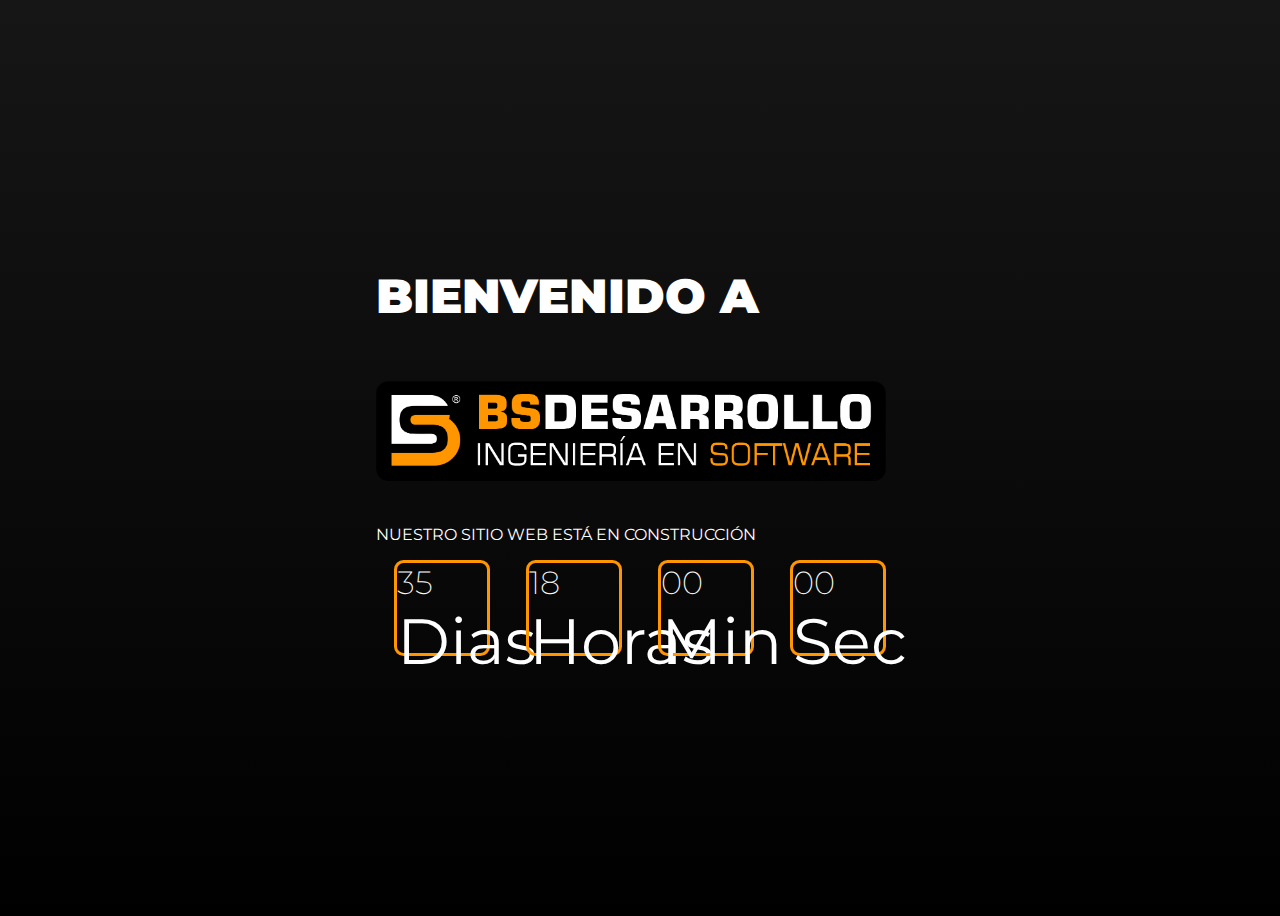
==== construction.html @ e2646f7c "Start proyect" ====
<!doctype html>
<html lang="en">
  <head>
    <!-- Required meta tags -->
    <meta charset="utf-8">
    <meta name="viewport" content="width=device-width, initial-scale=1">

    <!-- Bootstrap CSS -->
    <link href="https://cdn.jsdelivr.net/npm/bootstrap@5.0.2/dist/css/bootstrap.min.css" rel="stylesheet" integrity="sha384-EVSTQN3/azprG1Anm3QDgpJLIm9Nao0Yz1ztcQTwFspd3yD65VohhpuuCOmLASjC" crossorigin="anonymous">

    <title>Hello, world!</title>

  </head>

  <style>

    @import url('https://fonts.googleapis.com/css2?family=Montserrat:wght@100;300;400;500;600;700;800;900&display=swap');

:root{margin: 0; padding: 0;}

    body{
        height: 100vh;
        background: linear-gradient(rgb(22, 22, 22), rgb(0, 0, 0));
    }

    

    .padre{
        height: 100%;
        display: flex;
        justify-content: center;
        align-items: center;
    }

    h1, h2, h3, h4, h5, h6, p, a, span{
        color: white;
        text-decoration: none;
        font-family: 'Montserrat', sans-serif;
    }

    /*GROSOR DE FUENTE*/
    .fw-01{font-weight: 200;}

    .fw-02{font-weight: 300;}

    .fw-03{font-weight: 400;}

    .fw-04{font-weight: 500;}

    .fw-05{font-weight: 700;}

    .fw-06{font-weight: 900;}


    /*TAMAÑO DE FUENTE*/
    .fs-01{font-size: 0.5rem;}

    .fs-02{font-size: 1rem;}

    .fs-03{font-size: 1.5rem;}

    .fs-04{font-size: 2rem;}

    .fs-05{font-size: 2.5rem;}

    .fs-06{font-size: 3rem;}

    .fs-07{font-size: 3.5rem;}

    .fs-08{font-size: 4rem;}
    
    .fs-09{font-size: 4.5rem;}

    .fs-10{font-size: 5rem;}

    .logo{
        height: 100px;
        width: auto;
    }


/*JUSTIFICADOS*/
.fx-str{display: flex; justify-content: flex-start;}
.fx-ctr{display: flex; justify-content: center;}
.fx-end{display: flex; justify-content: flex-end;}

.spc-btw{display: flex; justify-content: space-around;}
.spc-ard{display: flex; justify-content: space-between;}
.spc-evl{display: flex; justify-content: space-evenly;}

.flex-wrp{flex-wrap: wrap;}

.clock{
    width: 90px;
    height: 90px;
    border: solid 3px rgb(255, 150, 0);
  border-radius: 10%;
  margin: 0px 18px 25px 18px;
}

.flex-ca{
    display: flex;
    justify-content: center;
    align-items: center;
}

.flex-ib{
    display: inline-block;
}

/*MARGINS*/

.mt-01{margin-top: 0.5rem;}
.mt-02{margin-top: 1rem;}
.mt-03{margin-top: 1.5rem;}
.mt-04{margin-top: 2rem;}
.mt-05{margin-top: 2.5rem;}
.mt-06{margin-top: 3rem;}
.mt-07{margin-top: 3.5rem;}
.mt-08{margin-top: 4rem;}
.mt-09{margin-top: 4.5rem;}
.mt-10{margin-top: 5rem;}

.mr-01{margin-right: 0.5rem;}
.mr-02{margin-right: 1rem;}
.mr-03{margin-right: 1.5rem;}
.mr-04{margin-right: 2rem;}
.mr-05{margin-right: 2.5rem;}
.mr-06{margin-right: 3rem;}
.mr-07{margin-right: 3.5rem;}
.mr-08{margin-right: 4rem;}
.mr-09{margin-right: 4.5rem;}
.mr-10{margin-right: 5rem;}

.mb-01{margin-bottom: 0.5rem;}
.mb-02{margin-bottom: 1rem;}
.mb-03{margin-bottom: 1.5rem;}
.mb-04{margin-bottom: 2rem;}
.mb-05{margin-bottom: 2.5rem;}
.mb-06{margin-bottom: 3rem;}
.mb-07{margin-bottom: 3.5rem;}
.mb-08{margin-bottom: 4rem;}
.mb-09{margin-bottom: 4.5rem;}
.mb-10{margin-bottom: 5rem;}

.ml-01{margin-left: 0.5rem;}
.ml-02{margin-left: 1rem;}
.ml-03{margin-left: 1.5rem;}
.ml-04{margin-left: 2rem;}
.ml-05{margin-left: 2.5rem;}
.ml-06{margin-left: 3rem;}
.ml-07{margin-left: 3.5rem;}
.ml-08{margin-left: 4rem;}
.ml-09{margin-left: 4.5rem;}
.ml-10{margin-left: 5rem;}

.my-01{margin: 0.5rem 0 0.5rem 0;}
.my-02{margin: 1rem 0 1rem 0;}
.my-03{margin: 1.5rem 0 1.5rem 0;}
.my-04{margin: 2rem 0 2rem 0;}
.my-05{margin: 2.5rem 0 2.5rem 0;}
.my-06{margin: 3rem 0 3rem 0;}


/*PADDINGS*/



</style>


  <body>
    <div class="padre">
        <div class="row">
            <div class="col text-center">
                <h1 class="fw-06 fs-06">BIENVENIDO A</h1>
                <img class="logo my-03" src="images/logo.png" alt="logo">
                <p>NUESTRO SITIO WEB ESTÁ EN CONSTRUCCIÓN</p>

                <div class="fx-wrp fx-ctr cd100">
                    
                    <div class=" clock">
                        <span class="fs-04 fw-01 days">35</span>
                        <span class="fs-08 ">Dias</span>
                    </div>
    
                    <div class=" clock">
                        <span class="fs-04 fw-01 hours">17</span>
                        <span class="fs-08">Horas</span>
                    </div>
    
                    <div class=" clock">
                        <span class="fs-04 fw-01 minutes">50</span>
                        <span class="fs-08">Min</span>
                    </div>
    
                    <div class=" clock">
                        <span class="fs-04 fw-01 seconds">39</span>
                        <span class="fs-08">Sec</span>
                    </div>
                </div>

            </div>
        </div>
    </div>











    <!-- Optional JavaScript; choose one of the two! -->

    <!-- Option 1: Bootstrap Bundle with Popper -->
    <script src="https://cdn.jsdelivr.net/npm/bootstrap@5.0.2/dist/js/bootstrap.bundle.min.js" integrity="sha384-MrcW6ZMFYlzcLA8Nl+NtUVF0sA7MsXsP1UyJoMp4YLEuNSfAP+JcXn/tWtIaxVXM" crossorigin="anonymous"></script>

    <!-- Option 2: Separate Popper and Bootstrap JS -->
    <!--
    <script src="https://cdn.jsdelivr.net/npm/@popperjs/core@2.9.2/dist/umd/popper.min.js" integrity="sha384-IQsoLXl5PILFhosVNubq5LC7Qb9DXgDA9i+tQ8Zj3iwWAwPtgFTxbJ8NT4GN1R8p" crossorigin="anonymous"></script>
    <script src="https://cdn.jsdelivr.net/npm/bootstrap@5.0.2/dist/js/bootstrap.min.js" integrity="sha384-cVKIPhGWiC2Al4u+LWgxfKTRIcfu0JTxR+EQDz/bgldoEyl4H0zUF0QKbrJ0EcQF" crossorigin="anonymous"></script>
    -->

<!--===============================================================================================-->	
<script src="vendor/jquery/jquery-3.2.1.min.js"></script>
<!--===============================================================================================-->


<!--===============================================================================================-->

	<script src="vendor/countdowntime/countdowntime.js"></script>
	<script>
		$('.cd100').countdown100({
			// Set Endtime here
			// Endtime must be > current time
			endtimeYear: 0,
			endtimeMonth: 0,
			endtimeDate: 35,
			endtimeHours: 18,
			endtimeMinutes: 0,
			endtimeSeconds: 0,
			timeZone: "" 
			// ex:  timeZone: "America/New_York", can be empty
			// go to " http://momentjs.com/timezone/ " to get timezone
		});
	</script>
<!--===============================================================================================-->

<!--===============================================================================================-->

  </body>
</html>
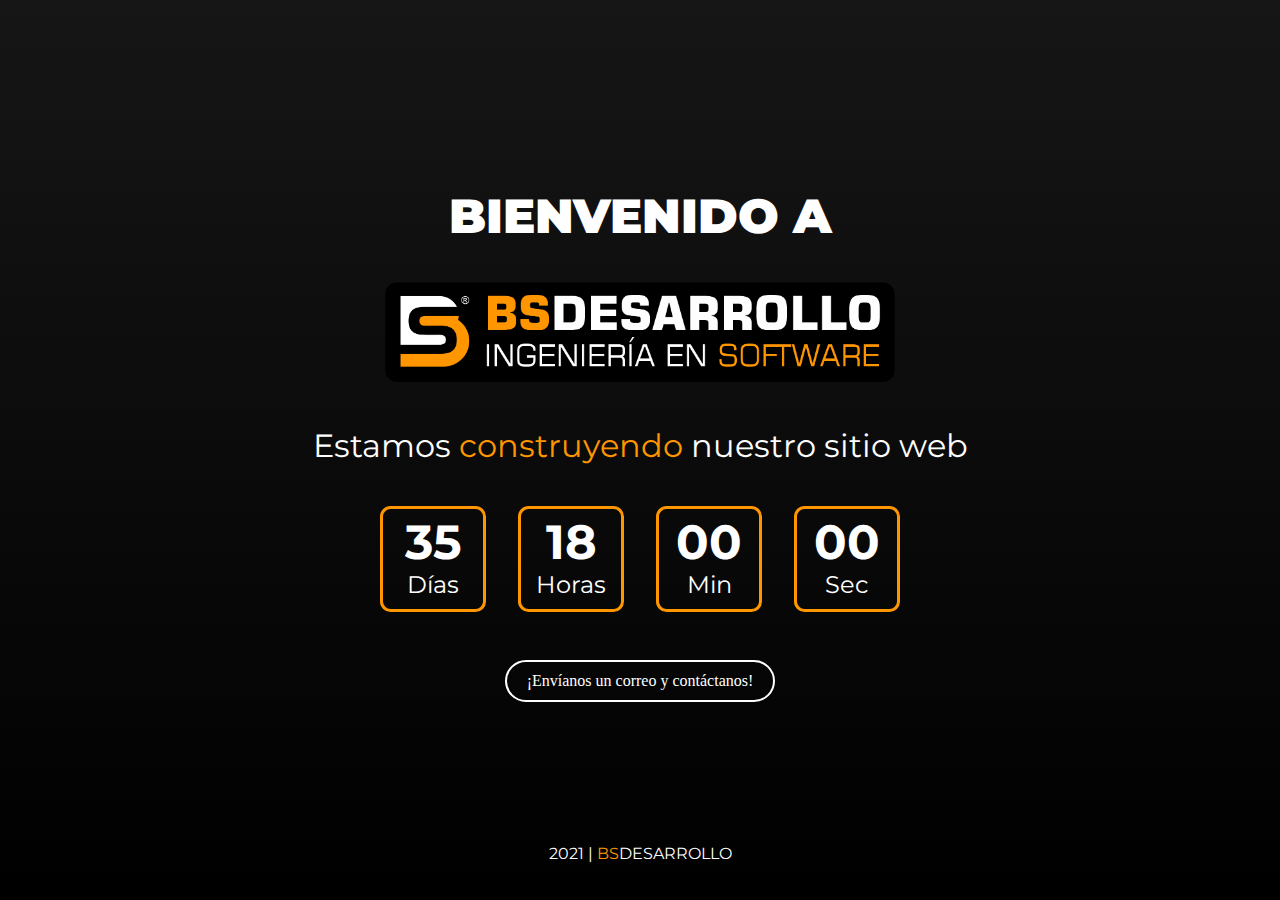
==== commit 609c3fa7: "ready" ====
--- a/construction.html
+++ b/construction.html
@@ -7,7 +7,7 @@
 
     <!-- Bootstrap CSS -->
     <link href="https://cdn.jsdelivr.net/npm/bootstrap@5.0.2/dist/css/bootstrap.min.css" rel="stylesheet" integrity="sha384-EVSTQN3/azprG1Anm3QDgpJLIm9Nao0Yz1ztcQTwFspd3yD65VohhpuuCOmLASjC" crossorigin="anonymous">
-
+    <link rel="stylesheet" href="css/normalize.css">
     <title>Hello, world!</title>
 
   </head>
@@ -15,28 +15,34 @@
   <style>
 
     @import url('https://fonts.googleapis.com/css2?family=Montserrat:wght@100;300;400;500;600;700;800;900&display=swap');
-
-:root{margin: 0; padding: 0;}
 
     body{
         height: 100vh;
         background: linear-gradient(rgb(22, 22, 22), rgb(0, 0, 0));
-    }
-
-    
+    }    
 
     .padre{
         height: 100%;
-        display: flex;
-        justify-content: center;
-        align-items: center;
     }
 
     h1, h2, h3, h4, h5, h6, p, a, span{
         color: white;
         text-decoration: none;
         font-family: 'Montserrat', sans-serif;
+        line-height: 75%;
+        margin: 0;
+        padding: 0;
+        
     }
+
+    /*COLORES*/
+
+    .cr-we{color: rgb(255, 255, 255);}
+    .cr-bk{color: rgb(0, 0, 0);}
+    .cr-yw{color: rgb(255, 150, 0);}
+    .cr-rd{color: rgb(255, 55, 55);}
+    .cr-be{color: rgb(0, 89, 255);}
+    .cr-gn{color: rgb(7, 199, 0);}
 
     /*GROSOR DE FUENTE*/
     .fw-01{font-weight: 200;}
@@ -73,40 +79,59 @@
 
     .fs-10{font-size: 5rem;}
 
-    .logo{
-        height: 100px;
-        width: auto;
-    }
-
+/*ALINEADO DE TEXTO*/    
+
+    .ta-st{text-align: start;}
+    .ta-cr{text-align: center;}
+    .ta-ed{text-align: end;}
+    .ta-jy{text-align: justify;}
+
+
+
+
+/*DISPLAYS*/
+
+.dp-fx{display: flex;}
+
+.dp-ib{
+    display: inline-block;
+}
+
+/*FLEX CONTAINERS*/
+
+
+
+/*DIRECCION*/
+.fd-rw{display: flex; flex-direction: row;}
+.fd-rr{display: flex; flex-direction: row-reverse;}
+.fd-cm{display: flex; flex-direction: column;}
+.fd-cr{display: flex; flex-direction: column-reverse;}
+
+/*WRAP*/
+.fx-wp{flex-wrap: wrap;}
 
 /*JUSTIFICADOS*/
-.fx-str{display: flex; justify-content: flex-start;}
-.fx-ctr{display: flex; justify-content: center;}
-.fx-end{display: flex; justify-content: flex-end;}
-
-.spc-btw{display: flex; justify-content: space-around;}
-.spc-ard{display: flex; justify-content: space-between;}
-.spc-evl{display: flex; justify-content: space-evenly;}
-
-.flex-wrp{flex-wrap: wrap;}
-
-.clock{
-    width: 90px;
-    height: 90px;
-    border: solid 3px rgb(255, 150, 0);
-  border-radius: 10%;
-  margin: 0px 18px 25px 18px;
-}
-
-.flex-ca{
-    display: flex;
-    justify-content: center;
-    align-items: center;
-}
-
-.flex-ib{
-    display: inline-block;
-}
+.jc-st{display: flex; justify-content: flex-start;}
+.jc-cr{display: flex; justify-content: center;}
+.jc-ed{display: flex; justify-content: flex-end;}
+.jc-sa{display: flex; justify-content: space-around;}
+.jc-sb{display: flex; justify-content: space-between;}
+.jc-se{display: flex; justify-content: space-evenly;}
+
+/*ALINEAMIENTOS*/
+.ai-st{display: flex; align-items: flex-start;}
+.ai-cr{display: flex; align-items: center;}
+.ai-ed{display: flex; align-items: flex-end;}
+.ai-sh{display: flex; align-items: stretch;}
+.ai-be{display: flex; align-items: baseline;}
+
+/*JUSTIFICADO Y ALINEAMIENTO*/
+.ja-st{display: flex; justify-content: flex-start; align-items: flex-start;}
+.ja-cr{display: flex; justify-content: center; align-items: center;}
+.ja-en{display: flex; justify-content: flex-end; align-items: flex-end;}
+
+
+/*FLEX ITEMS*/
 
 /*MARGINS*/
 
@@ -154,56 +179,191 @@
 .ml-09{margin-left: 4.5rem;}
 .ml-10{margin-left: 5rem;}
 
-.my-01{margin: 0.5rem 0 0.5rem 0;}
-.my-02{margin: 1rem 0 1rem 0;}
-.my-03{margin: 1.5rem 0 1.5rem 0;}
-.my-04{margin: 2rem 0 2rem 0;}
-.my-05{margin: 2.5rem 0 2.5rem 0;}
-.my-06{margin: 3rem 0 3rem 0;}
+.my-01{margin: 0.5rem 0;}
+.my-02{margin: 1rem 0;}
+.my-03{margin: 1.5rem 0;}
+.my-04{margin: 2rem 0;}
+.my-05{margin: 2.5rem 0;}
+.my-06{margin: 3rem 0;}
+
+.mx-01{margin: 0 0.5rem;}
+.mx-02{margin: 0 1rem;}
+.mx-03{margin: 0 1.5rem;}
+.mx-04{margin: 0 2rem;}
+.mx-05{margin: 0 2.5rem;}
+.mx-06{margin: 0 3rem;}
 
 
 /*PADDINGS*/
-
-
+.pt-01{padding-top: 0.5rem;}
+.pt-02{padding-top: 1rem;}
+.pt-03{padding-top: 1.5rem;}
+.pt-04{padding-top: 2rem;}
+.pt-05{padding-top: 2.5rem;}
+.pt-06{padding-top: 3rem;}
+.pt-07{padding-top: 3.5rem;}
+.pt-08{padding-top: 4rem;}
+.pt-09{padding-top: 4.5rem;}
+.pt-10{padding-top: 5rem;}
+
+.pr-01{padding-right: 0.5rem;}
+.pr-02{padding-right: 1rem;}
+.pr-03{padding-right: 1.5rem;}
+.pr-04{padding-right: 2rem;}
+.pr-05{padding-right: 2.5rem;}
+.pr-06{padding-right: 3rem;}
+.pr-07{padding-right: 3.5rem;}
+.pr-08{padding-right: 4rem;}
+.pr-09{padding-right: 4.5rem;}
+.pr-10{padding-right: 5rem;}
+
+.pb-01{padding-bottom: 0.5rem;}
+.pb-02{padding-bottom: 1rem;}
+.pb-03{padding-bottom: 1.5rem;}
+.pb-04{padding-bottom: 2rem;}
+.pb-05{padding-bottom: 2.5rem;}
+.pb-06{padding-bottom: 3rem;}
+.pb-07{padding-bottom: 3.5rem;}
+.pb-08{padding-bottom: 4rem;}
+.pb-09{padding-bottom: 4.5rem;}
+.pb-10{padding-bottom: 5rem;}
+
+.pl-01{padding-left: 0.5rem;}
+.pl-02{padding-left: 1rem;}
+.pl-03{padding-left: 1.5rem;}
+.pl-04{padding-left: 2rem;}
+.pl-05{padding-left: 2.5rem;}
+.pl-06{padding-left: 3rem;}
+.pl-07{padding-left: 3.5rem;}
+.pl-08{padding-left: 4rem;}
+.pl-09{padding-left: 4.5rem;}
+.pl-10{padding-left: 5rem;}
+
+.py-01{padding: 0.5rem 0;}
+.py-01{padding: 1rem 0;}
+.py-01{padding: 1.5rem 0;}
+.py-01{padding: 2rem 0;}
+.py-01{padding: 2.5rem 0;}
+.py-01{padding: 3rem 0;}
+
+.px-01{padding: 0 0.5rem;}
+.px-01{padding: 0 1rem;}
+.px-01{padding: 0 1.5rem;}
+.px-01{padding: 0 2rem;}
+.px-01{padding: 0 2.5rem;}
+.px-01{padding: 0 3rem;}
+
+
+/*PAGE CODE*/
+
+.clock{
+    width: 100px;
+    height: 100px;
+    border: solid 3px rgb(255, 150, 0);
+  border-radius: 10%;
+  display: flex;
+  justify-content: center;
+  align-items: center;
+  margin: 0 1rem;
+  flex-direction: column;
+}
+
+.logo{
+        height: 100px;
+        width: auto;
+    }
+
+
+.btn-sub {
+  padding: 10px 20px;
+  background-color: transparent;
+  border-radius: 25px;
+  border: 2px solid #fff;
+  position: relative;
+  z-index: 1;
+  overflow: hidden;
+}
+
+.btn-sub::before {
+  content: "";
+  display: block;
+  position: absolute;
+  z-index: -1;
+  width: 100%;
+  height: 100%;
+  top: 0;
+  left: 0;
+  background: #000000;
+  background: -webkit-linear-gradient(180deg, #242424, #1a1a1a, #000000);
+  background: -o-linear-gradient(180deg, #242424, #1a1a1a, #000000);
+  background: -moz-linear-gradient(180deg, #242424, #1a1a1a, #000000);
+  background: linear-gradient(180deg, #242424, #1a1a1a, #000000);
+  -webkit-transition: all 0.4s;
+  -o-transition: all 0.4s;
+  -moz-transition: all 0.4s;
+  transition: all 0.4s;
+  opacity: 0;
+}
+
+.btn-sub:hover:before {
+  opacity: 1;
+}
+
+.footer{
+    bottom: 0;
+    position: absolute;
+}
 
 </style>
 
 
   <body>
-    <div class="padre">
+    <div class="padre ja-cr">
         <div class="row">
-            <div class="col text-center">
+            <div class="col ta-cr">
                 <h1 class="fw-06 fs-06">BIENVENIDO A</h1>
-                <img class="logo my-03" src="images/logo.png" alt="logo">
-                <p>NUESTRO SITIO WEB ESTÁ EN CONSTRUCCIÓN</p>
-
-                <div class="fx-wrp fx-ctr cd100">
+                <img class="logo my-06" src="images/logo.png" alt="logo">
+                <p class="fs-04">Estamos <span class="cr-yw"> construyendo </span> nuestro sitio web</p>
+
+                <div class="fx-wp jc-cr my-06 cd100">
                     
-                    <div class=" clock">
-                        <span class="fs-04 fw-01 days">35</span>
-                        <span class="fs-08 ">Dias</span>
+                    <div class="col-3 clock ">
+                        <span class="fs-06 fw-05 mb-02 days">35</span>
+                        <span class="fs-03">Días</span>
                     </div>
     
-                    <div class=" clock">
-                        <span class="fs-04 fw-01 hours">17</span>
-                        <span class="fs-08">Horas</span>
+                    <div class="col-3 clock">
+                        <span class="fs-06 fw-05 mb-02 hours">17</span>
+                        <span class="fs-03">Horas</span>
                     </div>
     
-                    <div class=" clock">
-                        <span class="fs-04 fw-01 minutes">50</span>
-                        <span class="fs-08">Min</span>
+                    <div class="col-3 clock">
+                        <span class="fs-06 fw-05 mb-02 minutes">50</span>
+                        <span class="fs-03">Min</span>
                     </div>
     
-                    <div class=" clock">
-                        <span class="fs-04 fw-01 seconds">39</span>
-                        <span class="fs-08">Sec</span>
+                    <div class="col-3 clock ">
+                        <span class="fs-06 fw-05 mb-02 seconds">39</span>
+                        <span class="fs-03">Sec</span>
                     </div>
                 </div>
-
+                <div class="row">
+                    <div class="col">
+                <button class="btn-sub cr-we"  data-toggle="modal" data-target="#subscribe">
+                    ¡Envíanos un correo y contáctanos!
+                </button>
+            </div>
+            </div>
             </div>
         </div>
+        <footer class="footer mb-05">
+            <a href="https://bsdesarrollo.com">
+                <p class="cr-we"> 2021 |<span class="cr-yw"> BS</span>DESARROLLO </p>
+            </a>
+        </div>
+    </footer>
     </div>
-
+    
 
 
 
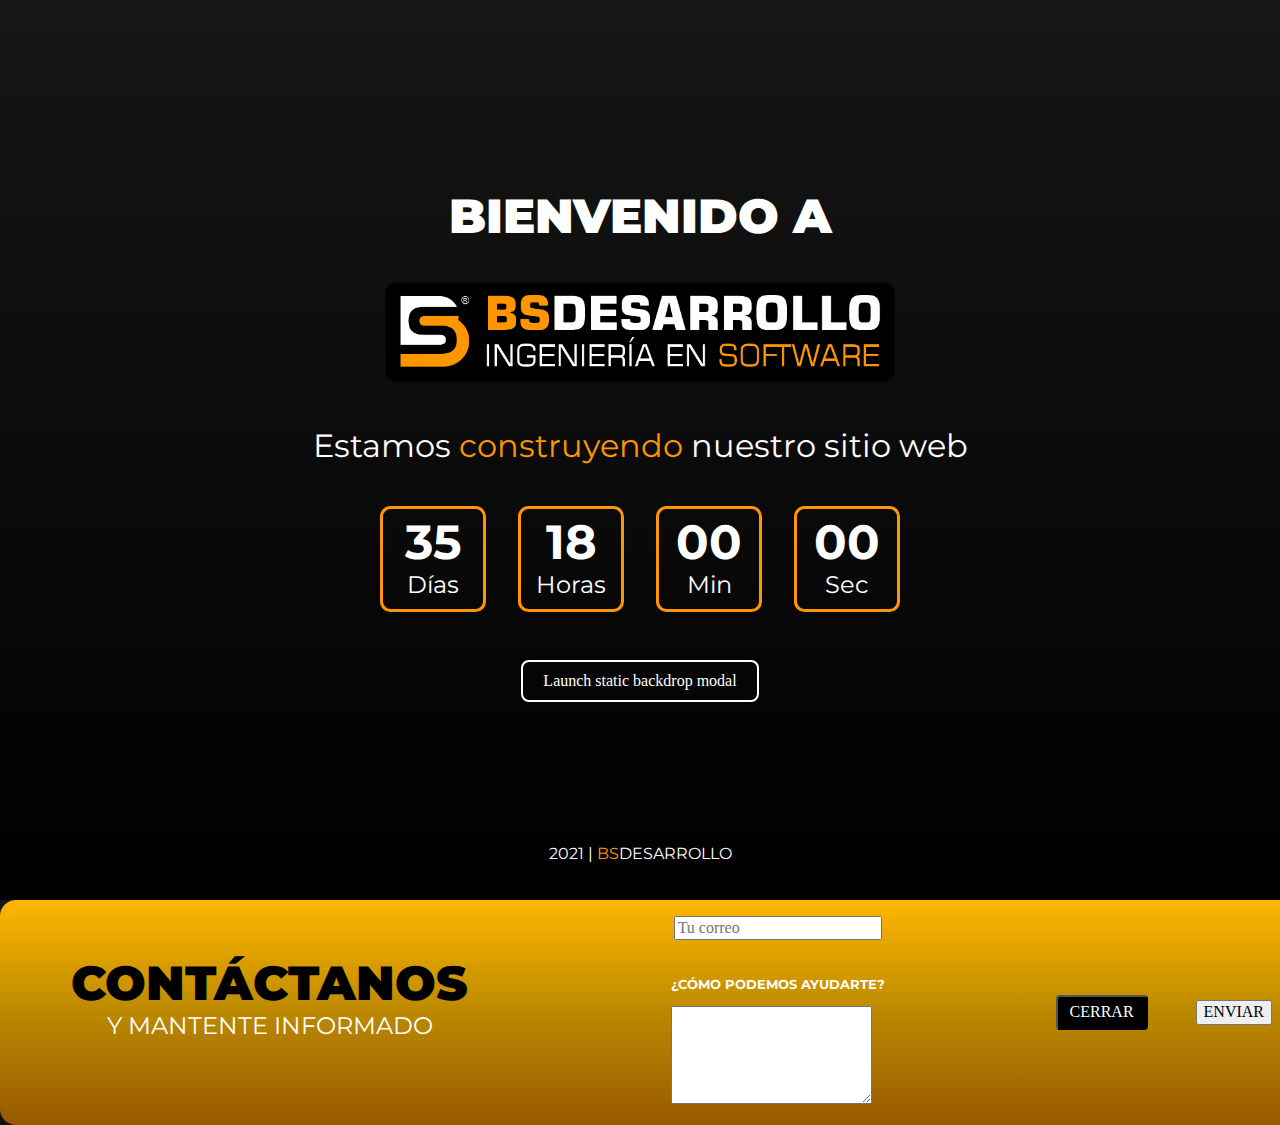
==== commit 2562a9fb: "trabajando en modal" ====
--- a/construction.html
+++ b/construction.html
@@ -23,10 +23,10 @@
 
     .padre{
         height: 100%;
+        color: #ffffff;
     }
 
     h1, h2, h3, h4, h5, h6, p, a, span{
-        color: white;
         text-decoration: none;
         font-family: 'Montserrat', sans-serif;
         line-height: 75%;
@@ -37,12 +37,19 @@
 
     /*COLORES*/
 
-    .cr-we{color: rgb(255, 255, 255);}
-    .cr-bk{color: rgb(0, 0, 0);}
-    .cr-yw{color: rgb(255, 150, 0);}
-    .cr-rd{color: rgb(255, 55, 55);}
-    .cr-be{color: rgb(0, 89, 255);}
-    .cr-gn{color: rgb(7, 199, 0);}
+    .cr-white{color: rgb(255, 255, 255);}
+    .cr-black{color: rgb(0, 0, 0);}
+    .cr-yellow{color: rgb(255, 150, 0);}
+    .cr-red{color: rgb(255, 55, 55);}
+    .cr-blue{color: rgb(0, 100, 255);}
+    .cr-green{color: rgb(20, 200, 20);}
+
+    .bg-white{background-color: rgb(255, 255, 255);}
+    .bg-black{background-color: rgb(0, 0, 0);}
+    .bg-yellow{background-color: rgb(255, 150, 0);}
+    .bg-red{background-color: rgb(255, 55, 55);}
+    .bg-blue{background-color: rgb(0, 100, 255);}
+    .bg-green{background-color: rgb(20, 150, 20);}
 
     /*GROSOR DE FUENTE*/
     .fw-01{font-weight: 200;}
@@ -81,19 +88,19 @@
 
 /*ALINEADO DE TEXTO*/    
 
-    .ta-st{text-align: start;}
-    .ta-cr{text-align: center;}
-    .ta-ed{text-align: end;}
-    .ta-jy{text-align: justify;}
+    .ta-start{text-align: start;}
+    .ta-center{text-align: center;}
+    .ta-end{text-align: end;}
+    .ta-justify{text-align: justify;}
 
 
 
 
 /*DISPLAYS*/
 
-.dp-fx{display: flex;}
-
-.dp-ib{
+.dp-flex{display: flex;}
+
+.dp-in-block{
     display: inline-block;
 }
 
@@ -102,33 +109,33 @@
 
 
 /*DIRECCION*/
-.fd-rw{display: flex; flex-direction: row;}
-.fd-rr{display: flex; flex-direction: row-reverse;}
-.fd-cm{display: flex; flex-direction: column;}
-.fd-cr{display: flex; flex-direction: column-reverse;}
+.fd-row{display: flex; flex-direction: row;}
+.fd-row-reverse{display: flex; flex-direction: row-reverse;}
+.fd-column{display: flex; flex-direction: column;}
+.fd-col-reverse{display: flex; flex-direction: column-reverse;}
 
 /*WRAP*/
-.fx-wp{flex-wrap: wrap;}
+.fx-wrap{flex-wrap: wrap;}
 
 /*JUSTIFICADOS*/
-.jc-st{display: flex; justify-content: flex-start;}
-.jc-cr{display: flex; justify-content: center;}
-.jc-ed{display: flex; justify-content: flex-end;}
-.jc-sa{display: flex; justify-content: space-around;}
-.jc-sb{display: flex; justify-content: space-between;}
-.jc-se{display: flex; justify-content: space-evenly;}
+.jc-start{display: flex; justify-content: flex-start;}
+.jc-center{display: flex; justify-content: center;}
+.jc-end{display: flex; justify-content: flex-end;}
+.jc-around{display: flex; justify-content: space-around;}
+.jc-between{display: flex; justify-content: space-between;}
+.jc-evenly{display: flex; justify-content: space-evenly;}
 
 /*ALINEAMIENTOS*/
-.ai-st{display: flex; align-items: flex-start;}
-.ai-cr{display: flex; align-items: center;}
-.ai-ed{display: flex; align-items: flex-end;}
-.ai-sh{display: flex; align-items: stretch;}
-.ai-be{display: flex; align-items: baseline;}
+.ai-start{display: flex; align-items: flex-start;}
+.ai-center{display: flex; align-items: center;}
+.ai-end{display: flex; align-items: flex-end;}
+.ai-stretch{display: flex; align-items: stretch;}
+.ai-baseline{display: flex; align-items: baseline;}
 
 /*JUSTIFICADO Y ALINEAMIENTO*/
-.ja-st{display: flex; justify-content: flex-start; align-items: flex-start;}
-.ja-cr{display: flex; justify-content: center; align-items: center;}
-.ja-en{display: flex; justify-content: flex-end; align-items: flex-end;}
+.ja-start{display: flex; justify-content: flex-start; align-items: flex-start;}
+.ja-center{display: flex; justify-content: center; align-items: center;}
+.ja-end{display: flex; justify-content: flex-end; align-items: flex-end;}
 
 
 /*FLEX ITEMS*/
@@ -193,6 +200,12 @@
 .mx-05{margin: 0 2.5rem;}
 .mx-06{margin: 0 3rem;}
 
+.mf-01{margin: 0.5rem 0.5rem;}
+.mf-02{margin: 1rem 1rem;}
+.mf-03{margin: 1.5rem 1.5rem;}
+.mf-04{margin: 2rem 2rem;}
+.mf-05{margin: 2.5rem 2.5rem;}
+.mf-06{margin: 3rem 3rem;}
 
 /*PADDINGS*/
 .pt-01{padding-top: 0.5rem;}
@@ -240,19 +253,25 @@
 .pl-10{padding-left: 5rem;}
 
 .py-01{padding: 0.5rem 0;}
-.py-01{padding: 1rem 0;}
-.py-01{padding: 1.5rem 0;}
-.py-01{padding: 2rem 0;}
-.py-01{padding: 2.5rem 0;}
-.py-01{padding: 3rem 0;}
+.py-02{padding: 1rem 0;}
+.py-03{padding: 1.5rem 0;}
+.py-04{padding: 2rem 0;}
+.py-05{padding: 2.5rem 0;}
+.py-06{padding: 3rem 0;}
 
 .px-01{padding: 0 0.5rem;}
-.px-01{padding: 0 1rem;}
-.px-01{padding: 0 1.5rem;}
-.px-01{padding: 0 2rem;}
-.px-01{padding: 0 2.5rem;}
-.px-01{padding: 0 3rem;}
-
+.px-02{padding: 0 1rem;}
+.px-03{padding: 0 1.5rem;}
+.px-04{padding: 0 2rem;}
+.px-05{padding: 0 2.5rem;}
+.px-06{padding: 0 3rem;}
+
+.pf-01{padding: 0.5rem 0.5rem;}
+.pf-02{padding: 1rem 1rem;}
+.pf-03{padding: 1.5rem 1.5rem;}
+.pf-04{padding: 2rem 2rem;}
+.pf-05{padding: 2.5rem 2.5rem;}
+.pf-06{padding: 3rem 3rem;}
 
 /*PAGE CODE*/
 
@@ -277,7 +296,7 @@
 .btn-sub {
   padding: 10px 20px;
   background-color: transparent;
-  border-radius: 25px;
+  border-radius: 0.5rem;
   border: 2px solid #fff;
   position: relative;
   z-index: 1;
@@ -314,18 +333,68 @@
     position: absolute;
 }
 
+.bg-grt-black{background: #000000;
+  background: linear-gradient(180deg, #242424, #1a1a1a, #000000);}
+
+  .bg-grt-white{background: #aaaaaa;
+  background: linear-gradient(180deg, #ffffff, #e7e7e7, #aaaaaa);}
+
+  .bg-grt-yellow{background: rgb(255, 150, 0);
+  background: linear-gradient(180deg, #ffb700, #bb8900, rgb(153, 89, 0) );}
+
+  .ml-email{
+    display: flex;
+    align-items: center;
+    justify-content: center;
+    padding: 1rem 1rem;
+    border-radius: 1rem;
+    background: rgb(255, 150, 0);
+  background: linear-gradient(180deg, #ffb700, #bb8900, rgb(153, 89, 0) );
+  color: #ffffff;
+  width: 100%;
+  }
+
+  .ml-header{
+      display: flex;
+      flex-direction: column;
+      justify-content: center;
+      align-items: center;
+      text-align: center;
+      width: 100%;
+  }
+
+  .ml-body{
+      width: 100%;
+  }
+
+  .ml-btn{
+      padding: .375rem .75rem;
+      border-radius: .25rem;
+      text-align: center;
+      vertical-align: middle;
+      font-size: 1rem;
+      color: rgb(255, 255, 255);
+      background-color: rgb(0, 0, 0);
+  }
+
+  .ml-btn :hover{
+      background-color: rgb(37, 37, 37);
+      transition: ease-in;
+      transition-duration: 2s;
+      border: none;
+  }
 </style>
 
 
   <body>
-    <div class="padre ja-cr">
+    <div class="padre ja-center">
         <div class="row">
-            <div class="col ta-cr">
+            <div class="col ta-center">
                 <h1 class="fw-06 fs-06">BIENVENIDO A</h1>
                 <img class="logo my-06" src="images/logo.png" alt="logo">
-                <p class="fs-04">Estamos <span class="cr-yw"> construyendo </span> nuestro sitio web</p>
-
-                <div class="fx-wp jc-cr my-06 cd100">
+                <p class="fs-04">Estamos <span class="cr-yellow"> construyendo </span> nuestro sitio web</p>
+
+                <div class="fx-wrap ja-center my-06 cd100">
                     
                     <div class="col-3 clock ">
                         <span class="fs-06 fw-05 mb-02 days">35</span>
@@ -348,23 +417,45 @@
                     </div>
                 </div>
                 <div class="row">
-                    <div class="col">
-                <button class="btn-sub cr-we"  data-toggle="modal" data-target="#subscribe">
-                    ¡Envíanos un correo y contáctanos!
-                </button>
+                    <div class="col">                             
+                        <button type="button" class="btn-sub cr-white" data-bs-toggle="modal" data-bs-target="#staticBackdrop">
+                            Launch static backdrop modal
+                          </button>
             </div>
             </div>
             </div>
-        </div>
+        </div>  
         <footer class="footer mb-05">
             <a href="https://bsdesarrollo.com">
-                <p class="cr-we"> 2021 |<span class="cr-yw"> BS</span>DESARROLLO </p>
+                <p class="cr-white"> 2021 |<span class="cr-yellow"> BS</span>DESARROLLO </p>
             </a>
+        </footer>
         </div>
-    </footer>
+    
+<!-- Modal -->
+<div class="modal fade" id="staticBackdrop" data-bs-backdrop="static" data-bs-keyboard="false" tabindex="-1" aria-labelledby="staticBackdropLabel" aria-hidden="true">
+    <div class="modal-dialog modal-lg modal-dialog-centered">
+      <div class="modal-content ml-email">
+        <div class="ml-header">
+          <h5 class="my-02 fs-06 fw-06 cr-black"> CONTÁCTANOS</h5>
+          <p class="fs-03 mb-05">Y MANTENTE INFORMADO</p>
+        </div>
+        <div class="ml-body ja-center fd-column">
+            <div class="mb-05 col-8">
+                <input type="email" class="form-control" placeholder="Tu correo">
+              </div>
+              <div class="mb-3 col-8">
+                <h5 class="ta-center mb-02">¿CÓMO PODEMOS AYUDARTE?</h5>
+                <textarea class="form-control" rows="5"></textarea>
+              </div>
+        </div>
+        <div class="col-12 ja-center">
+          <button type="button" class="ml-btn btn-dark btn-lg mx-03" data-bs-dismiss="modal">CERRAR</button>
+          <button type="button" class="btn btn-primary btn-lg mx-03">ENVIAR</button>
+        </div>
+      </div>
     </div>
-    
-
+  </div>
 
 
 
